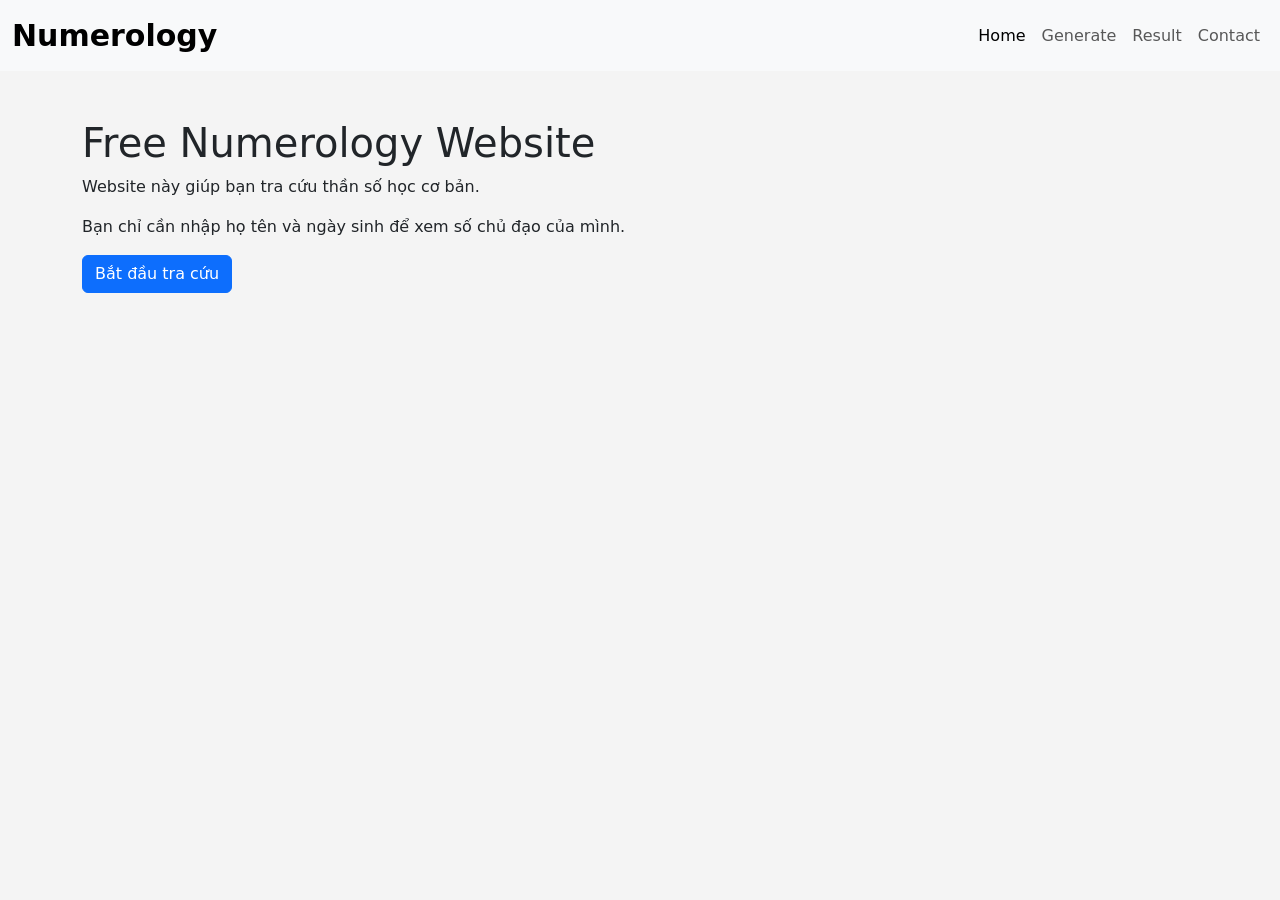
==== index.html @ d51a7cea "index.html" ====
<!DOCTYPE html>
<html>
<head>

<title>Numerology Home</title>

<link href="https://cdn.jsdelivr.net/npm/bootstrap@5.3.8/dist/css/bootstrap.min.css" rel="stylesheet">
<link rel="stylesheet" href="style.css">

</head>

<body>

<nav class="navbar navbar-expand-lg bg-light">
<div class="container-fluid">

<a class="navbar-brand brand-title" href="index.html">Numerology</a>

<ul class="navbar-nav">

<li class="nav-item">
<a class="nav-link active" href="index.html">Home</a>
</li>

<li class="nav-item">
<a class="nav-link" href="generate.html">Generate</a>
</li>

<li class="nav-item">
<a class="nav-link" href="result.html">Result</a>
</li>

<li class="nav-item">
<a class="nav-link" href="contact.html">Contact</a>
</li>

</ul>

</div>
</nav>

<div class="container mt-5">

<h1>Free Numerology Website</h1>

<p>
Website này giúp bạn tra cứu thần số học cơ bản.
</p>

<p>
Bạn chỉ cần nhập họ tên và ngày sinh để xem số chủ đạo của mình.
</p>

<a href="generate.html" class="btn btn-primary">Bắt đầu tra cứu</a>

</div>

<script src="https://cdn.jsdelivr.net/npm/bootstrap@5.3.8/dist/js/bootstrap.bundle.min.js"></script>

</body>
</html>
---- style.css ----
body{
background-color:#f4f4f4;
}

.brand-title{
font-size:30px;
font-weight:bold;
}
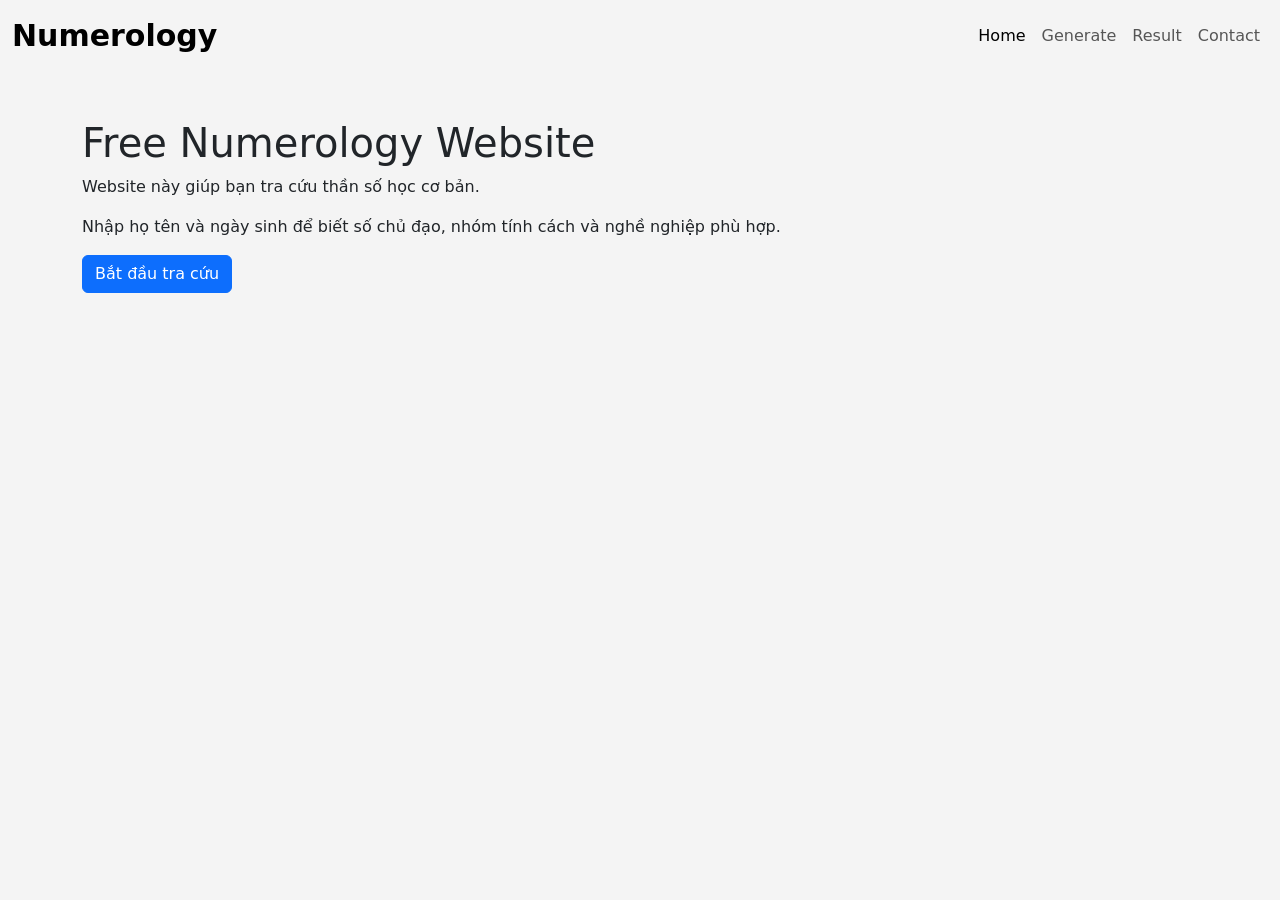
==== commit e1cc1a4d: "index.html" ====
--- a/index.html
+++ b/index.html
@@ -11,7 +11,7 @@
 
 <body>
 
-<nav class="navbar navbar-expand-lg bg-light">
+<nav class="navbar navbar-expand-lg">
 <div class="container-fluid">
 
 <a class="navbar-brand brand-title" href="index.html">Numerology</a>
@@ -48,7 +48,7 @@
 </p>
 
 <p>
-Bạn chỉ cần nhập họ tên và ngày sinh để xem số chủ đạo của mình.
+Nhập họ tên và ngày sinh để biết số chủ đạo, nhóm tính cách và nghề nghiệp phù hợp.
 </p>
 
 <a href="generate.html" class="btn btn-primary">Bắt đầu tra cứu</a>
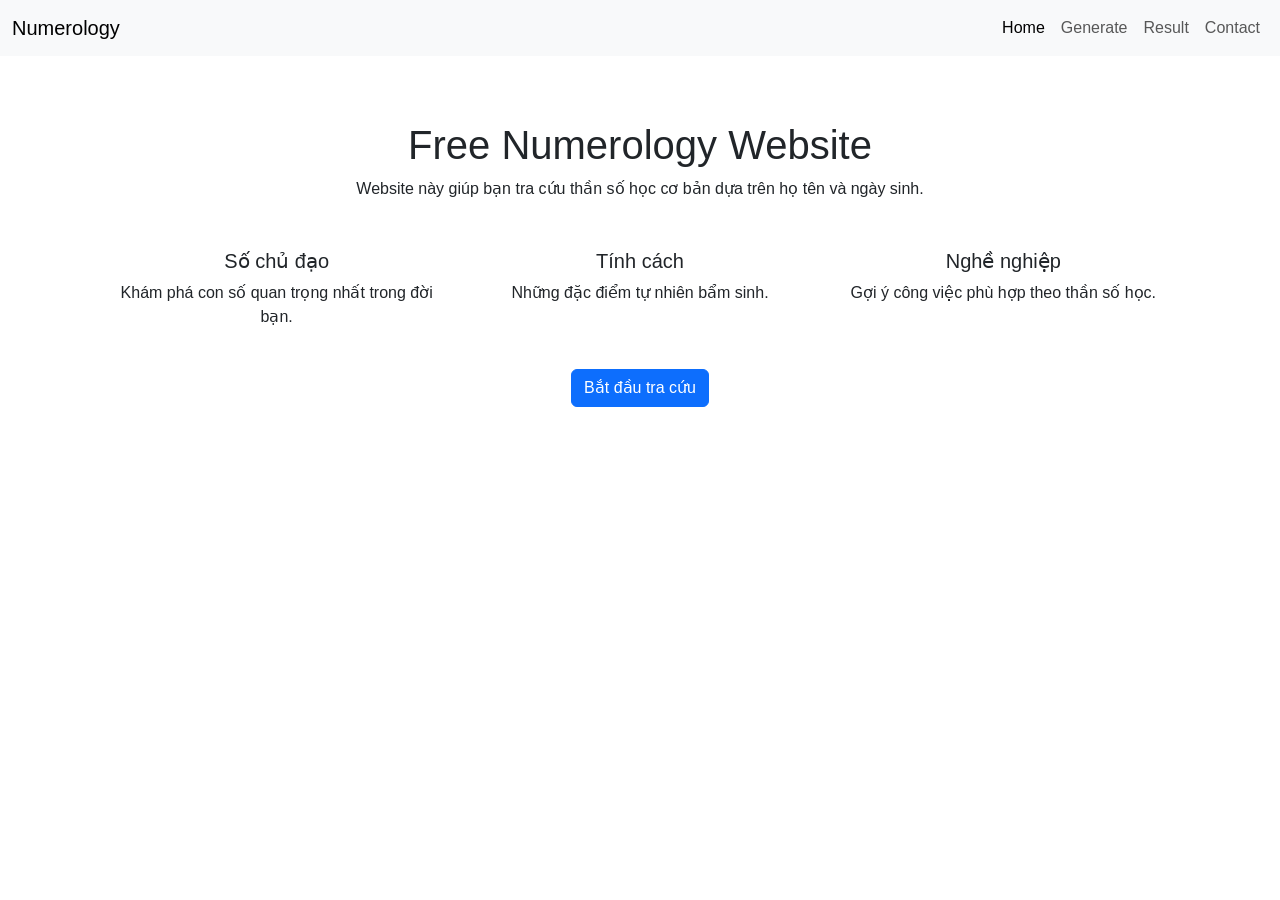
==== commit dd6f1b06: "index.html" ====
--- a/index.html
+++ b/index.html
@@ -1,58 +1,86 @@
 <!DOCTYPE html>
 <html>
 <head>
-
 <title>Numerology Home</title>
 
 <link href="https://cdn.jsdelivr.net/npm/bootstrap@5.3.8/dist/css/bootstrap.min.css" rel="stylesheet">
-<link rel="stylesheet" href="style.css">
 
+<style>
+    body {
+        background: url("https://i.imgur.com/eT6gE8x.jpg");
+        background-size: cover;
+        background-position: center;
+        background-attachment: fixed;
+        font-family: Arial, sans-serif;
+    }
+
+    .content-box {
+        background: rgba(255, 255, 255, 0.85);
+        padding: 25px;
+        border-radius: 8px;
+        margin-top: 40px;
+    }
+
+    .navbar {
+        background-color: #f8f9fa;
+    }
+
+    .feature-icon {
+        width: 70px;
+    }
+</style>
 </head>
 
 <body>
 
-<nav class="navbar navbar-expand-lg">
+<nav class="navbar navbar-expand-lg navbar-light">
 <div class="container-fluid">
+    <a class="navbar-brand" href="index.html">Numerology</a>
 
-<a class="navbar-brand brand-title" href="index.html">Numerology</a>
-
-<ul class="navbar-nav">
-
-<li class="nav-item">
-<a class="nav-link active" href="index.html">Home</a>
-</li>
-
-<li class="nav-item">
-<a class="nav-link" href="generate.html">Generate</a>
-</li>
-
-<li class="nav-item">
-<a class="nav-link" href="result.html">Result</a>
-</li>
-
-<li class="nav-item">
-<a class="nav-link" href="contact.html">Contact</a>
-</li>
-
-</ul>
-
+    <ul class="navbar-nav ms-auto">
+        <li class="nav-item"><a class="nav-link active" href="index.html">Home</a></li>
+        <li class="nav-item"><a class="nav-link" href="generate.html">Generate</a></li>
+        <li class="nav-item"><a class="nav-link" href="result.html">Result</a></li>
+        <li class="nav-item"><a class="nav-link" href="contact.html">Contact</a></li>
+    </ul>
 </div>
 </nav>
 
-<div class="container mt-5">
+<div class="container">
+    <div class="content-box">
 
-<h1>Free Numerology Website</h1>
+        <h1 class="text-center">Free Numerology Website</h1>
+        <p class="text-center">
+            Website này giúp bạn tra cứu thần số học cơ bản dựa trên họ tên và ngày sinh.
+        </p>
 
-<p>
-Website này giúp bạn tra cứu thần số học cơ bản.
-</p>
+        <div class="row text-center mt-4">
 
-<p>
-Nhập họ tên và ngày sinh để biết số chủ đạo, nhóm tính cách và nghề nghiệp phù hợp.
-</p>
+            <div class="col-md-4">
+                <img src="https://i.imgur.com/BkaJq8C.png" class="feature-icon" alt="">
+                <h5>Số chủ đạo</h5>
+                <p>Khám phá con số quan trọng nhất trong đời bạn.</p>
+            </div>
 
-<a href="generate.html" class="btn btn-primary">Bắt đầu tra cứu</a>
+            <div class="col-md-4">
+                <img src="https://i.imgur.com/7n7B9tj.png" class="feature-icon" alt="">
+                <h5>Tính cách</h5>
+                <p>Những đặc điểm tự nhiên bẩm sinh.</p>
+            </div>
 
+            <div class="col-md-4">
+                <img src="https://i.imgur.com/ScQvINS.png" class="feature-icon" alt="">
+                <h5>Nghề nghiệp</h5>
+                <p>Gợi ý công việc phù hợp theo thần số học.</p>
+            </div>
+
+        </div>
+
+        <div class="text-center mt-4">
+            <a href="generate.html" class="btn btn-primary">Bắt đầu tra cứu</a>
+        </div>
+
+    </div>
 </div>
 
 <script src="https://cdn.jsdelivr.net/npm/bootstrap@5.3.8/dist/js/bootstrap.bundle.min.js"></script>
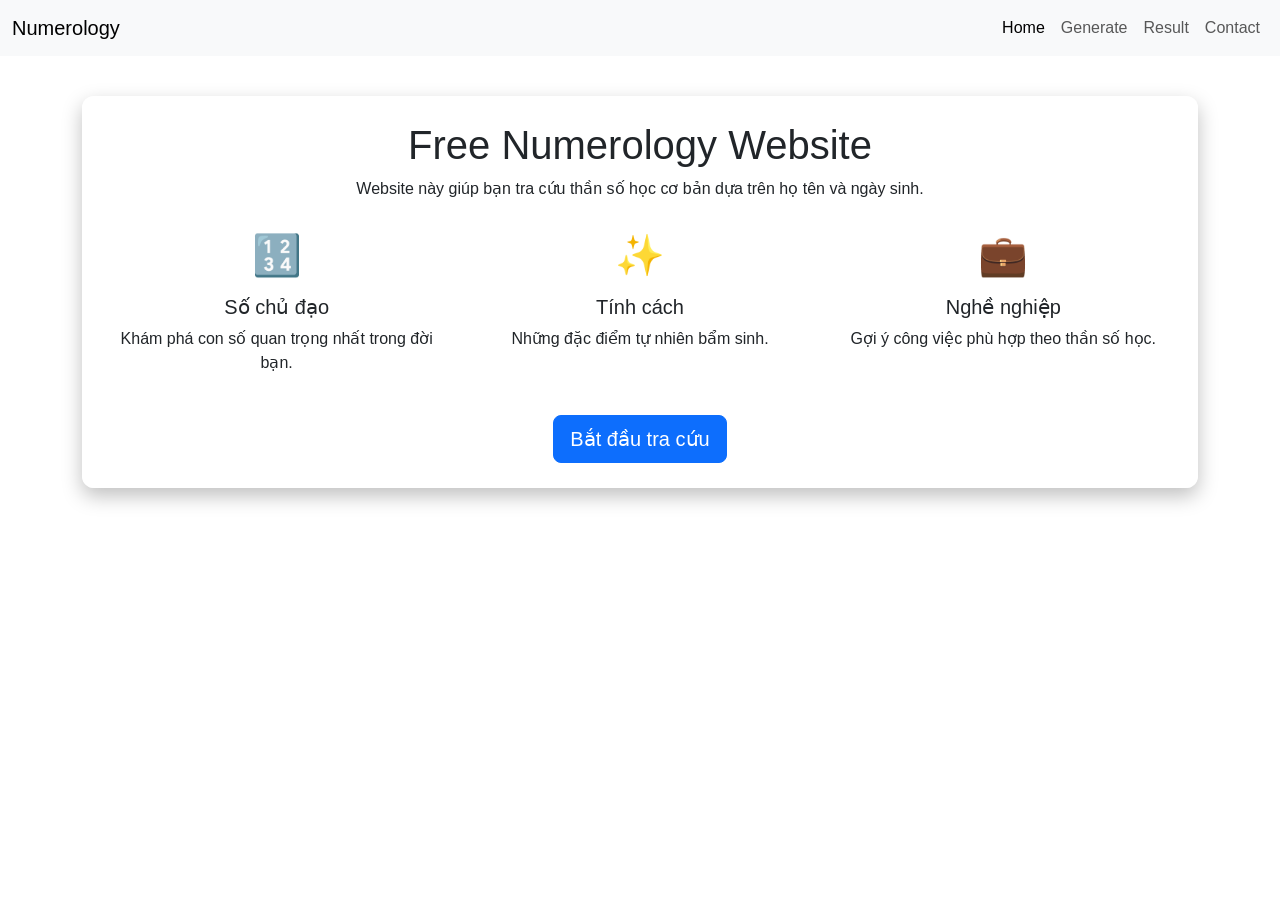
==== commit 88df33bf: "index.html" ====
--- a/index.html
+++ b/index.html
@@ -17,8 +17,9 @@
     .content-box {
         background: rgba(255, 255, 255, 0.85);
         padding: 25px;
-        border-radius: 8px;
+        border-radius: 12px;
         margin-top: 40px;
+        box-shadow: 0 8px 20px rgba(0,0,0,0.25);
     }
 
     .navbar {
@@ -26,7 +27,8 @@
     }
 
     .feature-icon {
-        width: 70px;
+        font-size: 40px;
+        margin-bottom: 10px;
     }
 </style>
 </head>
@@ -57,19 +59,19 @@
         <div class="row text-center mt-4">
 
             <div class="col-md-4">
-                <img src="https://i.imgur.com/BkaJq8C.png" class="feature-icon" alt="">
+                <div class="feature-icon">🔢</div>
                 <h5>Số chủ đạo</h5>
                 <p>Khám phá con số quan trọng nhất trong đời bạn.</p>
             </div>
 
             <div class="col-md-4">
-                <img src="https://i.imgur.com/7n7B9tj.png" class="feature-icon" alt="">
+                <div class="feature-icon">✨</div>
                 <h5>Tính cách</h5>
                 <p>Những đặc điểm tự nhiên bẩm sinh.</p>
             </div>
 
             <div class="col-md-4">
-                <img src="https://i.imgur.com/ScQvINS.png" class="feature-icon" alt="">
+                <div class="feature-icon">💼</div>
                 <h5>Nghề nghiệp</h5>
                 <p>Gợi ý công việc phù hợp theo thần số học.</p>
             </div>
@@ -77,7 +79,7 @@
         </div>
 
         <div class="text-center mt-4">
-            <a href="generate.html" class="btn btn-primary">Bắt đầu tra cứu</a>
+            <a href="generate.html" class="btn btn-primary btn-lg">Bắt đầu tra cứu</a>
         </div>
 
     </div>
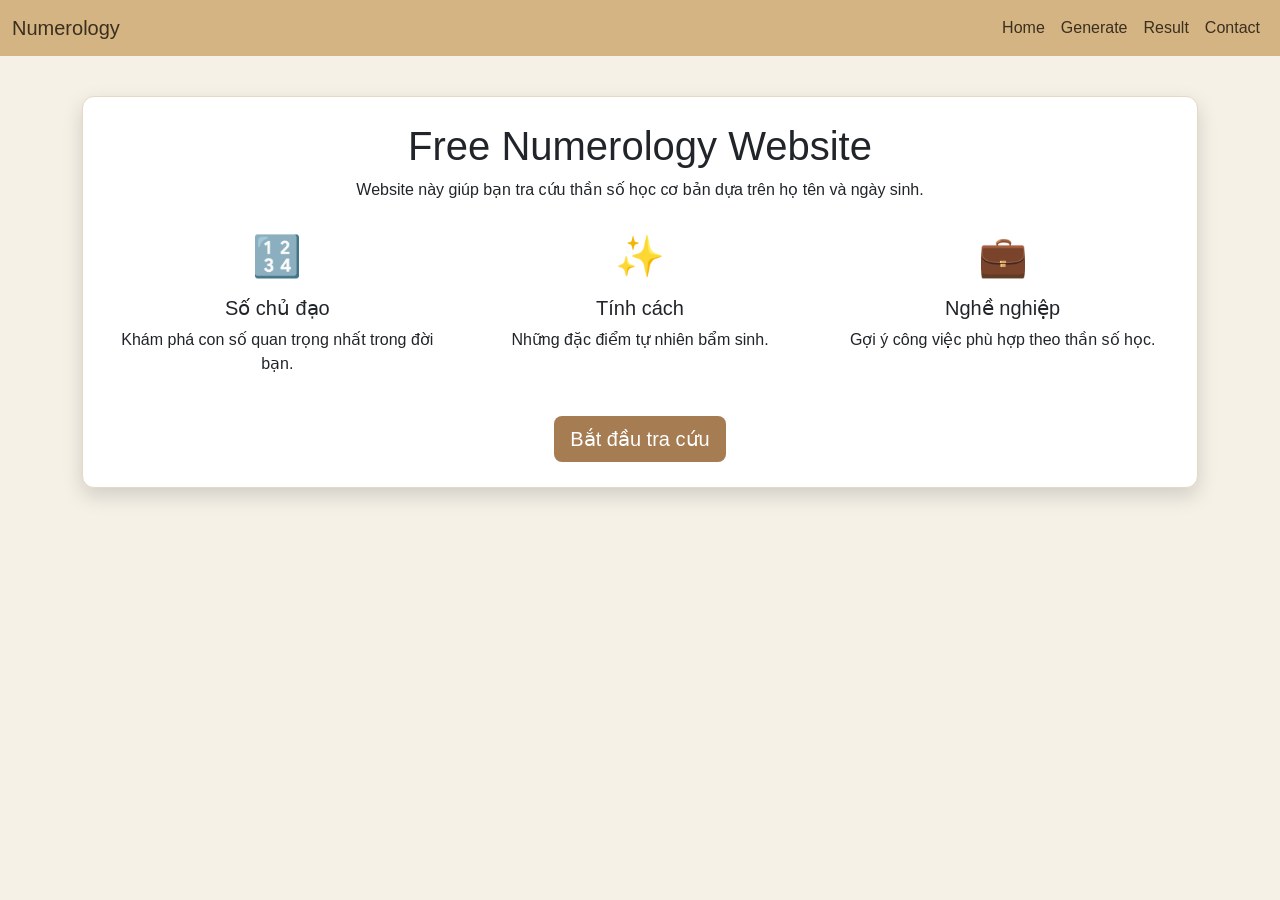
==== commit 301f3013: "index.html" ====
--- a/index.html
+++ b/index.html
@@ -7,28 +7,45 @@
 
 <style>
     body {
-        background: url("https://i.imgur.com/eT6gE8x.jpg");
-        background-size: cover;
-        background-position: center;
-        background-attachment: fixed;
+        background-color: #f6f1e7; /* nền mới, không dùng hình */
         font-family: Arial, sans-serif;
     }
 
     .content-box {
-        background: rgba(255, 255, 255, 0.85);
+        background: white;
         padding: 25px;
         border-radius: 12px;
         margin-top: 40px;
-        box-shadow: 0 8px 20px rgba(0,0,0,0.25);
+        box-shadow: 0 8px 20px rgba(0,0,0,0.15);
+        border: 1px solid #e6d8c3;
     }
 
     .navbar {
-        background-color: #f8f9fa;
+        background-color: #d4b483;
+    }
+
+    .navbar-brand {
+        color: #3b2f1e;
+        font-weight: bold;
+    }
+
+    .navbar a {
+        color: #3b2f1e !important;
+        font-weight: 500;
     }
 
     .feature-icon {
         font-size: 40px;
         margin-bottom: 10px;
+    }
+
+    .btn-primary {
+        background-color: #a67c52;
+        border: none;
+    }
+
+    .btn-primary:hover {
+        background-color: #8c6641;
     }
 </style>
 </head>
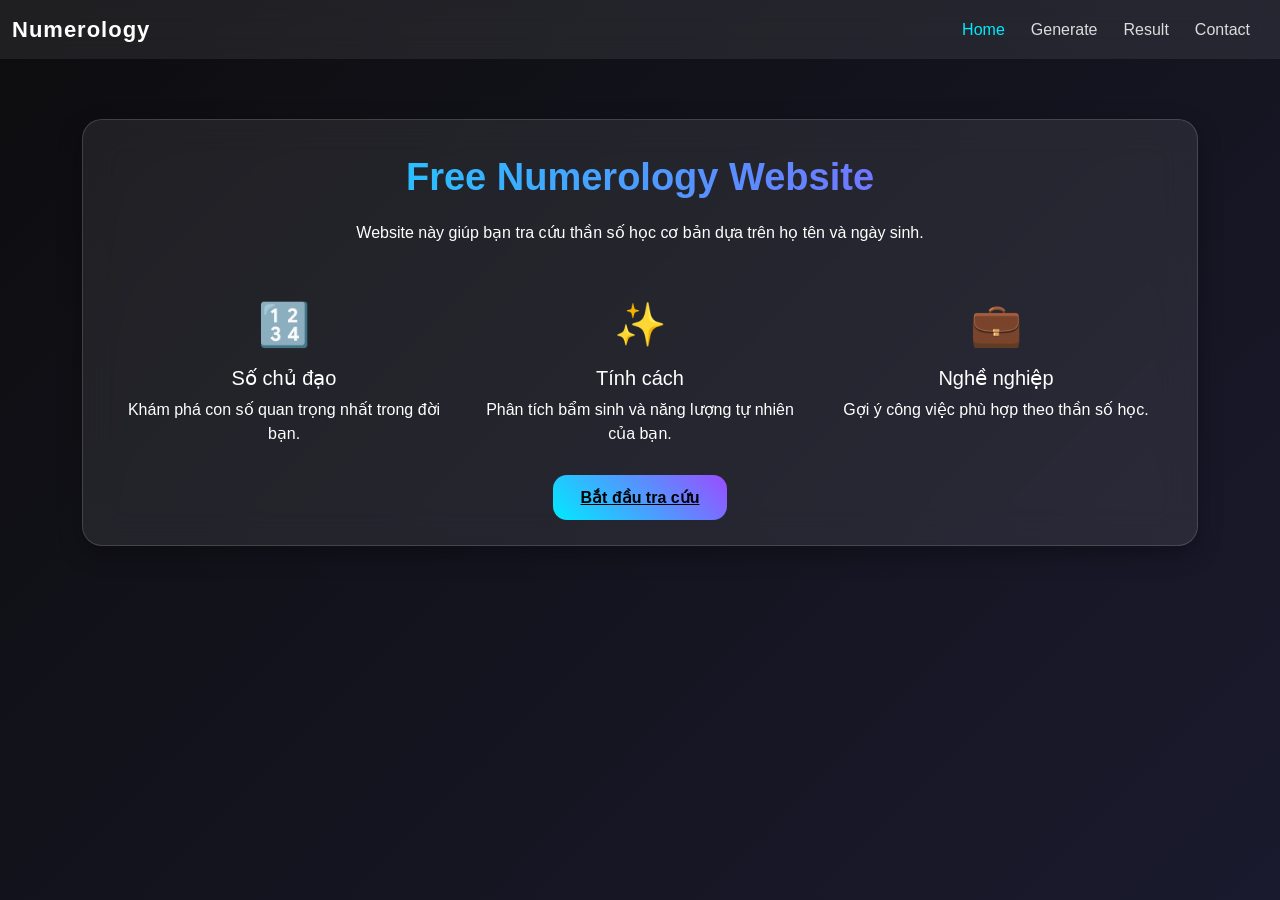
==== commit 825c78cc: "index.html" ====
--- a/index.html
+++ b/index.html
@@ -7,53 +7,92 @@
 
 <style>
     body {
-        background-color: #f6f1e7; /* nền mới, không dùng hình */
-        font-family: Arial, sans-serif;
+        background: linear-gradient(135deg, #0d0d0f, #1a1a2e);
+        color: #fff;
+        min-height: 100vh;
+        font-family: 'Poppins', sans-serif;
     }
 
-    .content-box {
-        background: white;
-        padding: 25px;
-        border-radius: 12px;
-        margin-top: 40px;
-        box-shadow: 0 8px 20px rgba(0,0,0,0.15);
-        border: 1px solid #e6d8c3;
-    }
-
+    /* Navbar */
     .navbar {
-        background-color: #d4b483;
+        background: rgba(255, 255, 255, 0.08);
+        backdrop-filter: blur(12px);
     }
 
     .navbar-brand {
-        color: #3b2f1e;
-        font-weight: bold;
+        color: #fff;
+        font-weight: 600;
+        font-size: 22px;
+        letter-spacing: 1px;
     }
 
-    .navbar a {
-        color: #3b2f1e !important;
-        font-weight: 500;
+    .nav-link {
+        color: #dcdcdc !important;
+        margin-right: 10px;
+    }
+
+    .nav-link.active,
+    .nav-link:hover {
+        color: #00eaff !important;
+    }
+
+    /* Main Box */
+    .content-box {
+        background: rgba(255, 255, 255, 0.08);
+        border: 1px solid rgba(255,255,255,0.15);
+        backdrop-filter: blur(18px);
+        padding: 35px;
+        border-radius: 20px;
+        margin-top: 60px;
+        box-shadow: 0 8px 25px rgba(0,0,0,0.3);
+        animation: fadeIn 0.8s ease;
+    }
+
+    /* Animation */
+    @keyframes fadeIn {
+        from { opacity: 0; transform: translateY(10px); }
+        to { opacity: 1; transform: translateY(0); }
+    }
+
+    /* Title */
+    h1 {
+        background: linear-gradient(90deg, #00eaff, #9a4dff);
+        -webkit-background-clip: text;
+        -webkit-text-fill-color: transparent;
+        font-weight: 700;
+        font-size: 38px;
+        margin-bottom: 20px;
     }
 
     .feature-icon {
-        font-size: 40px;
+        font-size: 42px;
         margin-bottom: 10px;
     }
 
-    .btn-primary {
-        background-color: #a67c52;
+    /* Button */
+    .btn-custom {
+        background: linear-gradient(45deg, #00eaff, #9a4dff);
         border: none;
+        padding: 14px 28px;
+        font-weight: 600;
+        border-radius: 14px;
+        color: #000;
+        transition: 0.2s;
     }
 
-    .btn-primary:hover {
-        background-color: #8c6641;
+    .btn-custom:hover {
+        opacity: 0.85;
+        transform: scale(1.02);
     }
 </style>
 </head>
 
 <body>
 
-<nav class="navbar navbar-expand-lg navbar-light">
+<!-- NAVBAR -->
+<nav class="navbar navbar-expand-lg">
 <div class="container-fluid">
+
     <a class="navbar-brand" href="index.html">Numerology</a>
 
     <ul class="navbar-nav ms-auto">
@@ -62,18 +101,20 @@
         <li class="nav-item"><a class="nav-link" href="result.html">Result</a></li>
         <li class="nav-item"><a class="nav-link" href="contact.html">Contact</a></li>
     </ul>
+
 </div>
 </nav>
 
+<!-- MAIN CONTENT -->
 <div class="container">
-    <div class="content-box">
+    <div class="content-box text-center">
 
-        <h1 class="text-center">Free Numerology Website</h1>
-        <p class="text-center">
+        <h1>Free Numerology Website</h1>
+        <p class="mt-2">
             Website này giúp bạn tra cứu thần số học cơ bản dựa trên họ tên và ngày sinh.
         </p>
 
-        <div class="row text-center mt-4">
+        <div class="row text-center mt-5">
 
             <div class="col-md-4">
                 <div class="feature-icon">🔢</div>
@@ -84,7 +125,7 @@
             <div class="col-md-4">
                 <div class="feature-icon">✨</div>
                 <h5>Tính cách</h5>
-                <p>Những đặc điểm tự nhiên bẩm sinh.</p>
+                <p>Phân tích bẩm sinh và năng lượng tự nhiên của bạn.</p>
             </div>
 
             <div class="col-md-4">
@@ -95,8 +136,8 @@
 
         </div>
 
-        <div class="text-center mt-4">
-            <a href="generate.html" class="btn btn-primary btn-lg">Bắt đầu tra cứu</a>
+        <div class="mt-4">
+            <a href="generate.html" class="btn-custom">Bắt đầu tra cứu</a>
         </div>
 
     </div>
